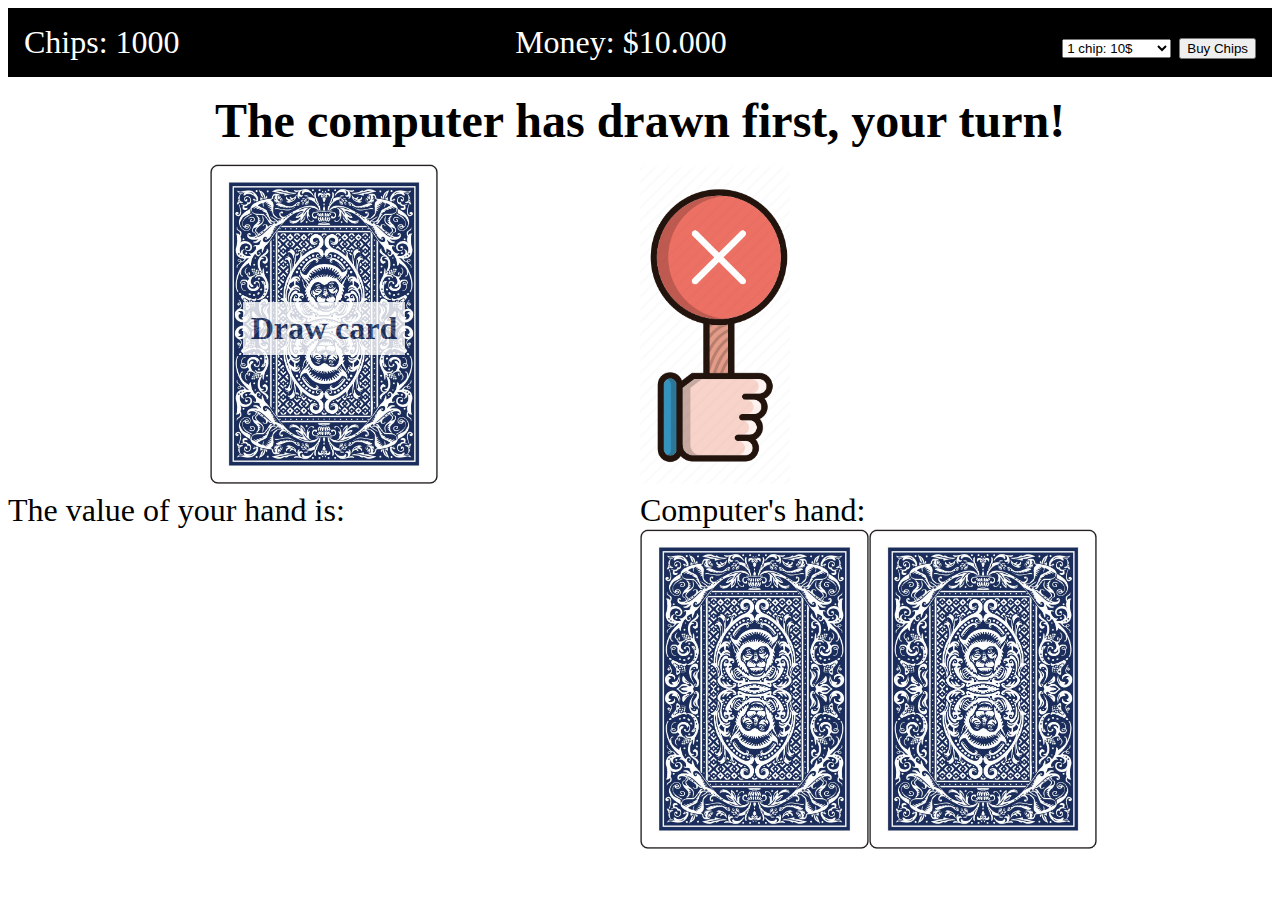
==== 21-card-game.html @ 3f51b27d "making new repo" ====
<!doctype html>
<html lang="en">
<head>
    <meta charset="UTF-8">
    <meta name="viewport"
          content="width=device-width, user-scalable=no, initial-scale=1.0, maximum-scale=1.0, minimum-scale=1.0">
    <meta http-equiv="X-UA-Compatible" content="ie=edge">
    <title>Blackjack</title>
    <link rel="stylesheet" href="blackjack.css">
</head>
<body>
<header>
    <div>
        Chips: <span class="chips">1000</span>  
    </div>
    <div>
        Money: $<span class="money">10.000</span>
    </div>
    <div><select id="buyChips" name="buyChips">
        <option value="1">1 chip: 10$</option>
        <option value="5">5 chips: 50$</option>
        <option value="10">10 chips: 100$</option>
        <option value="50">50 chips: 500$</option>
    </select>
        <input type="button" id="buyChips" value="Buy Chips"></div>
</header>
<section id="message"></section>
<section class="getCard">

    <div class="draw-container"><a href="#">
        <img src="Img/cardBack.jpg" id="drawCard" alt="Ask for another card" title="Ask for another card"/>
    </a>
        <h4>Draw card</h4>
    </div>

    <div class="end-turn">
        <a href="#" id="no-card">
            <img src="Img/nocard.png" alt="No Card" title="End Turn">
        </a>
    </div>
    <div class="stats">
        <div id="score">Score:</div>
        <div id="again">
            <input type="button" id="play-again" value="Play Again">
        </div>
        <section id="section-result">
            <a href="#"><img src="Img/check.png" alt="Check Result" title="Check Result" id="check-result"></a>
            <h4>Check Result</h4>
        </section>
    </div>
</section>

<section class="hands">
    <section id="hand">
        <section>
            The value of your hand is: <span id="handValue"></span>
        </section>
    </section>

    <section id="computerHand">
        <section id="pcHandMsg">Computer's hand: </section>
    </section>
</section>

<script src="blackjack.js"></script>
</body>
</html>
---- blackjack.css ----
body {
    font-size: 2rem;
}
header {
    background-color: black;
    color: white;
    padding: 1rem;
    display: flex;
    justify-content: space-between;
}
.getCard {
    display: flex;
}
.draw-container {
    position: relative;
    text-align: center;
    display: flex;
    color: red;
    justify-content: center;
    width: 50%;
    align-items: center;
}
.end-turn {
    width: 25%;
}
.stats {
    width: 25%;
}
h4 {
    position: absolute;
    background-color: #FFFFFF;
    color: #192B58;
    opacity: 0.8;
    padding: 0.5rem;
    pointer-events: none;
}

.hands {
    display: grid;
    grid-template-columns: repeat(2, 1fr);
}
#drawCard {
    height: 20rem;
}
img {
    height: 20rem;
}
#message {
    font-size: 3rem;
    font-weight: bold;
    padding: 1rem;
    text-align: center;
}
#handValue {
    font-size: 2rem;
    padding: 1rem;
    font-weight: bold;
}
#section-result {
    display: none;
}
#check-result {
    position: relative;
    max-width: 100%;
    display: flex;
    align-items: center;
    justify-content: center;
}
#check-result > h4 {
    position: absolute;
    color: black;
}
#score {
    display: none;
}
#again {
    display: none;
}
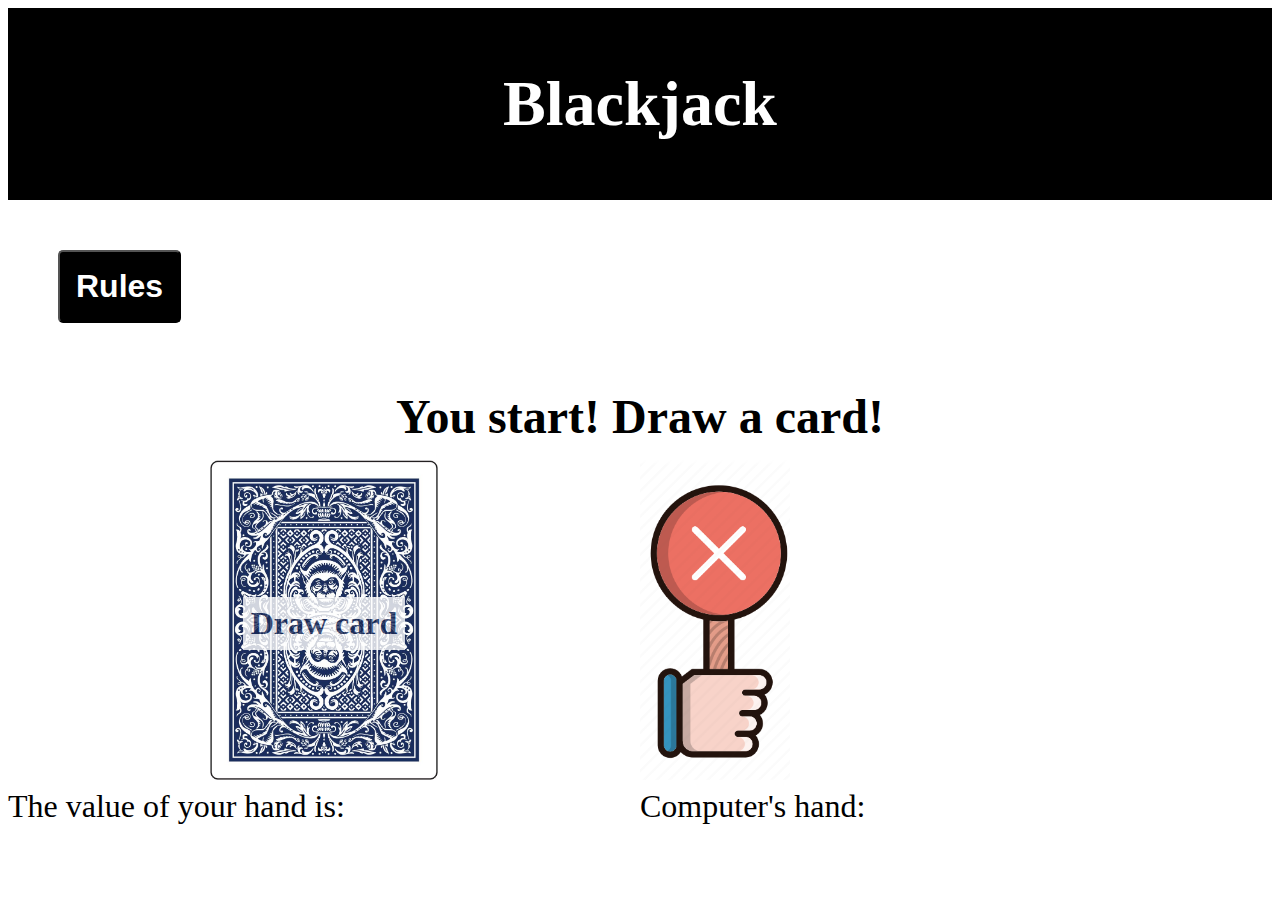
==== commit d6e41b0a: "putting the game online" ====
--- a/21-card-game.html
+++ b/21-card-game.html
@@ -6,12 +6,14 @@
           content="width=device-width, user-scalable=no, initial-scale=1.0, maximum-scale=1.0, minimum-scale=1.0">
     <meta http-equiv="X-UA-Compatible" content="ie=edge">
     <title>Blackjack</title>
+    <link rel="icon" href="Img/queen_of_hearts2.svg">
     <link rel="stylesheet" href="blackjack.css">
 </head>
 <body>
 <header>
-    <div>
-        Chips: <span class="chips">1000</span>  
+    <h1>Blackjack</h1>
+    <!--<div>
+        Chips: <span class="chips">10</span>
     </div>
     <div>
         Money: $<span class="money">10.000</span>
@@ -22,8 +24,26 @@
         <option value="10">10 chips: 100$</option>
         <option value="50">50 chips: 500$</option>
     </select>
-        <input type="button" id="buyChips" value="Buy Chips"></div>
+        <input type="button" id="buyChips" value="Buy Chips"></div>-->
 </header>
+
+<section class="ruleSection">
+    <input type="button" value="Rules" id="show-rules">
+    <div id="rules" class="togglerules">
+        <p>
+            Try to beat the computer in a race to getting a hand which value is 21 or as close to 21 as possible!
+            If you have more than 21, however, you lose (or draw if the computer also lost).
+        </p>
+        <p>
+            Jack, Queen and King are worth 10, Ace can be either 1 or 11. All other cards are worth the number that's on
+            them.
+            You can draw a card by clicking the card or end your turn by clicking the stop sign.
+        </p>
+        <p>Then you check the result by clicking on the green checkmark.
+            The computer's cards will be revealed and you'll know whether you emerge victorious or humiliated!</p>
+    </div>
+</section>
+
 <section id="message"></section>
 <section class="getCard">
 
@@ -38,16 +58,18 @@
             <img src="Img/nocard.png" alt="No Card" title="End Turn">
         </a>
     </div>
-    <div class="stats">
+    <section id="section-result">
+        <a href="#"><img src="Img/check.png" alt="Check Result" title="Check Result" id="check-result"></a>
+        <h4>Check Result</h4>
+    </section>
+
+    <div id="again">
+        <input type="button" id="play-again" value="Play Again">
+    </div>
+    <!--<div class="stats">
         <div id="score">Score:</div>
-        <div id="again">
-            <input type="button" id="play-again" value="Play Again">
-        </div>
-        <section id="section-result">
-            <a href="#"><img src="Img/check.png" alt="Check Result" title="Check Result" id="check-result"></a>
-            <h4>Check Result</h4>
-        </section>
-    </div>
+
+    </div>-->
 </section>
 
 <section class="hands">
--- a/blackjack.css
+++ b/blackjack.css
@@ -1,12 +1,16 @@
 body {
+    font-size: 2rem;
+}
+input, button, select {
     font-size: 2rem;
 }
 header {
     background-color: black;
+    text-align: center;
     color: white;
     padding: 1rem;
-    display: flex;
-    justify-content: space-between;
+    /*display: flex;
+    justify-content: space-between;*/
 }
 .getCard {
     display: flex;
@@ -23,9 +27,11 @@
 .end-turn {
     width: 25%;
 }
-.stats {
+/*.stats {
     width: 25%;
-}
+    display: flex;
+    align-items: center;
+}*/
 h4 {
     position: absolute;
     background-color: #FFFFFF;
@@ -39,8 +45,12 @@
     display: grid;
     grid-template-columns: repeat(2, 1fr);
 }
-#drawCard {
+#drawCard, #no-card img, #section-result {
     height: 20rem;
+    transition: transform 0.5s;
+}
+#drawCard:active, #no-card img:active, #section-result:active {
+    transform: scale(0.8);
 }
 img {
     height: 20rem;
@@ -57,7 +67,11 @@
     font-weight: bold;
 }
 #section-result {
+    width: 100%;
+    position: relative;
     display: none;
+    align-items: center;
+    justify-content: center;
 }
 #check-result {
     position: relative;
@@ -74,5 +88,40 @@
     display: none;
 }
 #again {
+    width: 100%;
+    justify-content: center;
+    align-items: center;
+    /*margin: 0 auto;*/
+    display: none;
+}
+.pcCardUnknown {
+    perspective: 1000px;
+    transition: transform 0.8s;
+    transform-style: preserve-3d;
+}
+.pcCard {
+    transform: rotateY(360deg);
+}
+#play-again, .ruleSection input[type="button"] {
+    margin: 50px;
+    background-color: black;
+    color: #FFFFFF;
+    font-weight: bold;
+    padding: 1rem;
+    cursor: pointer;
+    border-radius: 5px;
+}
+#play-again:hover {
+    padding: 1.2rem;
+}
+.ruleSection{
+    display: flex;
+    align-items: center;
+    align-content: center;
+}
+#rules {
+    margin: 20px;
+}
+.togglerules {
     display: none;
 }